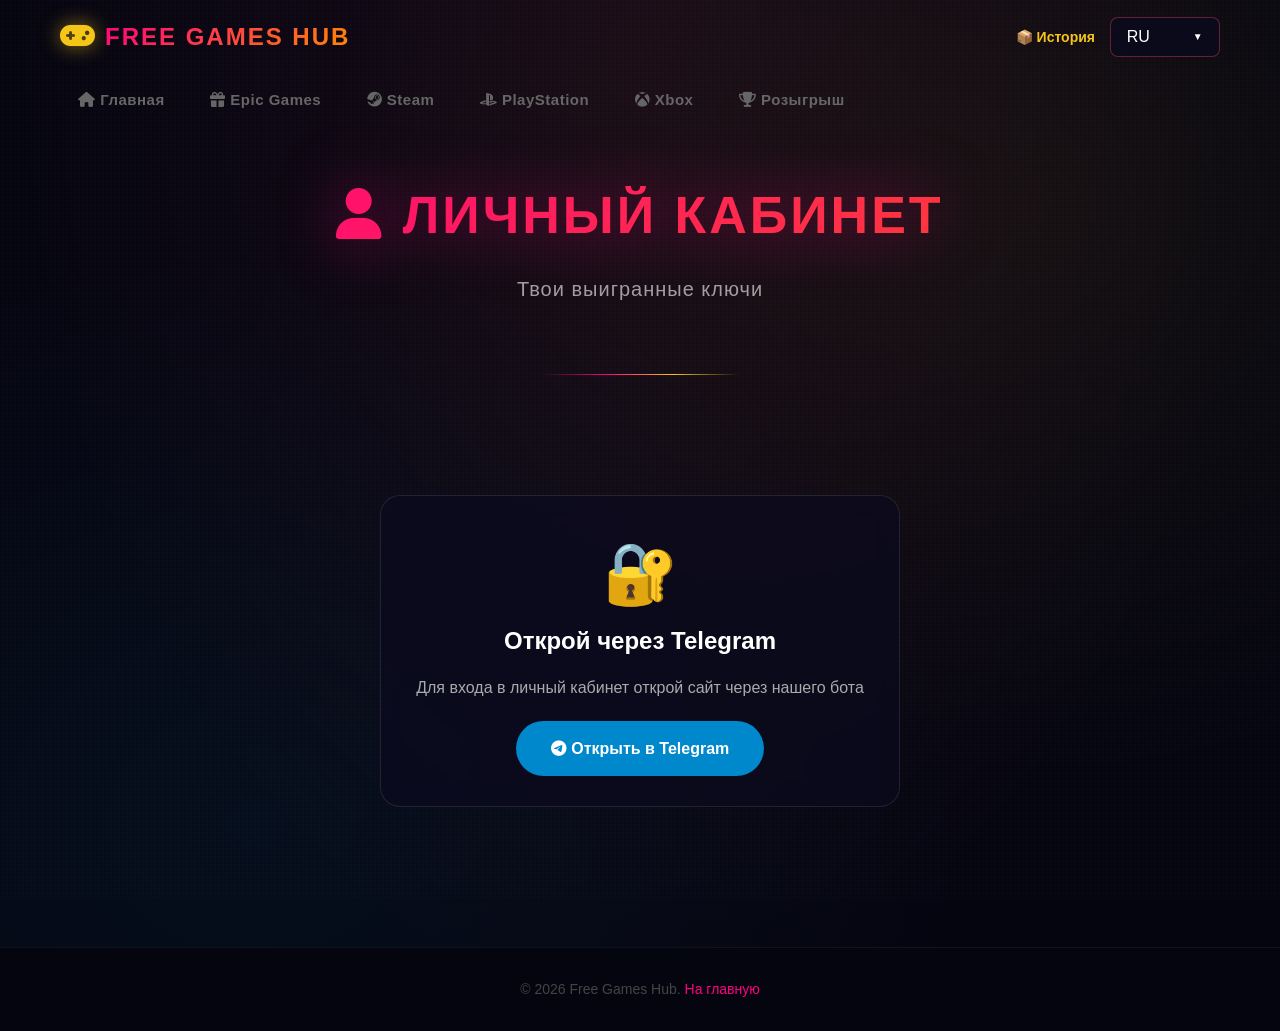
==== cabinet.html @ 95d830b1 "Add cabinet.html for user account management" ====
<!DOCTYPE html>
<html lang="ru">
<head>
    <meta charset="UTF-8">
    <meta name="viewport" content="width=device-width, initial-scale=1.0">
    <title>Личный кабинет - Free Games Hub</title>
    <link rel="stylesheet" href="https://cdnjs.cloudflare.com/ajax/libs/font-awesome/6.5.0/css/all.min.css">
    <link rel="stylesheet" href="style.css?v=45">
    <script src="https://telegram.org/js/telegram-web-app.js"></script>
    <style>
        .cabinet-container {
            max-width: 600px;
            margin: 40px auto;
            padding: 20px;
        }
        .user-card {
            background: rgba(10, 10, 30, 0.7);
            border: 1px solid rgba(255, 255, 255, 0.1);
            border-radius: 20px;
            padding: 30px;
            text-align: center;
            backdrop-filter: blur(10px);
            margin-bottom: 20px;
        }
        .user-avatar {
            width: 80px;
            height: 80px;
            border-radius: 50%;
            border: 3px solid #f5c518;
            margin-bottom: 15px;
        }
        .user-name {
            font-size: 24px;
            font-weight: 900;
            margin-bottom: 5px;
        }
        .user-username {
            color: #aaa;
            margin-bottom: 20px;
        }
        .keys-section {
            background: rgba(10, 10, 30, 0.7);
            border: 1px solid rgba(255, 255, 255, 0.1);
            border-radius: 20px;
            padding: 30px;
            backdrop-filter: blur(10px);
        }
        .keys-title {
            font-size: 20px;
            font-weight: 700;
            margin-bottom: 20px;
            text-align: center;
        }
        .key-card {
            background: rgba(0, 0, 0, 0.3);
            border: 1px solid #4ecca3;
            border-radius: 12px;
            padding: 20px;
            margin-bottom: 15px;
            text-align: center;
        }
        .key-game {
            font-size: 18px;
            font-weight: 700;
            color: #4ecca3;
            margin-bottom: 10px;
        }
        .key-code {
            background: #0a0a0a;
            color: #f5c518;
            padding: 12px;
            border-radius: 8px;
            font-family: monospace;
            font-size: 16px;
            letter-spacing: 1px;
            word-break: break-all;
        }
        .no-keys {
            text-align: center;
            color: #aaa;
            padding: 40px 20px;
        }
        .btn-back {
            display: inline-block;
            padding: 12px 25px;
            border-radius: 30px;
            background: rgba(255, 255, 255, 0.1);
            color: white;
            text-decoration: none;
            margin-top: 20px;
        }
        .not-telegram {
            text-align: center;
            padding: 60px 20px;
        }
        .not-telegram h2 {
            margin-bottom: 15px;
        }
        .not-telegram p {
            color: #aaa;
            margin-bottom: 20px;
        }
        .btn-telegram-open {
            display: inline-block;
            padding: 15px 35px;
            border-radius: 30px;
            background: #0088cc;
            color: white;
            text-decoration: none;
            font-weight: 700;
            font-size: 16px;
        }
    </style>
</head>
<body>

    <header>
        <div class="container">
            <div class="logo">
                <span class="logo-icon"><i class="fas fa-gamepad"></i></span>
                <span class="logo-text">Free <span style="color:#ff0080;">Games</span> Hub</span>
            </div>
            <div style="display:flex;align-items:center;gap:15px;">
                <a href="history.html" style="color:#f5c518;text-decoration:none;font-weight:bold;font-size:14px;">📦 История</a>
                <div class="lang-dropdown">
                    <button class="lang-dropdown-btn" id="langDropdownBtn">
                        <span id="currentLangText">RU</span>
                        <span class="arrow">▼</span>
                    </button>
                    <div class="lang-dropdown-content" id="langDropdownContent">
                        <a href="#" data-lang="ru" class="lang-option active">🇷🇺 Русский</a>
                        <a href="#" data-lang="es" class="lang-option">🇪🇸 Español</a>
                        <a href="#" data-lang="en" class="lang-option">🇬🇧 English</a>
                    </div>
                </div>
            </div>
        </div>
    </header>

    <nav class="store-nav">
        <div class="container">
            <a href="index.html" class="store-link"><i class="fas fa-home"></i> Главная</a>
            <a href="epic.html" class="store-link"><i class="fas fa-gift"></i> Epic Games</a>
            <a href="steam.html" class="store-link"><i class="fab fa-steam"></i> Steam</a>
            <a href="ps.html" class="store-link"><i class="fab fa-playstation"></i> PlayStation</a>
            <a href="xbox.html" class="store-link"><i class="fab fa-xbox"></i> Xbox</a>
            <a href="giveaway.html" class="store-link"><i class="fas fa-trophy"></i> Розыгрыш</a>
        </div>
    </nav>

    <section class="hero" style="padding:50px 0 30px;">
        <div class="container">
            <h1><i class="fas fa-user"></i> Личный кабинет</h1>
            <p>Твои выигранные ключи</p>
        </div>
    </section>

    <div class="cabinet-container">
        <!-- Если открыто НЕ из Telegram -->
        <div class="not-telegram" id="notTelegram" style="display:none;">
            <div class="user-card">
                <span style="font-size:60px;">🔐</span>
                <h2>Открой через Telegram</h2>
                <p>Для входа в личный кабинет открой сайт через нашего бота</p>
                <a href="https://t.me/freegameshub_key_bot" target="_blank" class="btn-telegram-open">
                    <i class="fab fa-telegram"></i> Открыть в Telegram
                </a>
            </div>
        </div>

        <!-- Если открыто из Telegram -->
        <div id="telegramContent" style="display:none;">
            <div class="user-card">
                <img id="userAvatar" class="user-avatar" src="" alt="Avatar">
                <h2 class="user-name" id="userName">...</h2>
                <p class="user-username" id="userUsername">@...</p>
                <span style="color:#4ecca3;">✅ Авторизован через Telegram</span>
            </div>

            <div class="keys-section">
                <h3 class="keys-title">🎁 Мои ключи</h3>
                <div id="keysList">
                    <div class="no-keys">
                        <span style="font-size:40px;">📭</span>
                        <p>У тебя пока нет выигранных ключей.</p>
                        <p style="font-size:14px;">Участвуй в розыгрышах!</p>
                        <a href="giveaway.html" class="btn-back">🎮 Участвовать</a>
                    </div>
                </div>
            </div>
        </div>
    </div>

    <footer>
        <div class="container">
            <p>© 2026 Free Games Hub. <a href="index.html">На главную</a></p>
        </div>
    </footer>

    <script>
        // Проверяем, открыт ли сайт через Telegram
        if (window.Telegram && window.Telegram.WebApp) {
            var tg = window.Telegram.WebApp;
            tg.ready();
            
            var user = tg.initDataUnsafe.user;
            
            if (user) {
                document.getElementById('telegramContent').style.display = 'block';
                document.getElementById('userName').textContent = user.first_name + (user.last_name ? ' ' + user.last_name : '');
                document.getElementById('userUsername').textContent = user.username ? '@' + user.username : 'Нет username';
                
                if (user.photo_url) {
                    document.getElementById('userAvatar').src = user.photo_url;
                } else {
                    document.getElementById('userAvatar').src = 'https://via.placeholder.com/80/f5c518/000?text=' + user.first_name[0];
                }
                
                // Загружаем ключи из Firebase
                loadKeys(user.id);
            } else {
                document.getElementById('notTelegram').style.display = 'block';
            }
        } else {
            document.getElementById('notTelegram').style.display = 'block';
        }

        function loadKeys(userId) {
            // Показываем заглушку (позже подключим Firebase)
            document.getElementById('keysList').innerHTML = 
                '<div class="no-keys">' +
                '<span style="font-size:40px;">📭</span>' +
                '<p>У тебя пока нет выигранных ключей.</p>' +
                '<p style="font-size:14px;">Участвуй в розыгрышах!</p>' +
                '<a href="giveaway.html" class="btn-back">🎮 Участвовать</a>' +
                '</div>';
        }

        // Выпадающий список
        document.getElementById('langDropdownBtn').onclick = function(e) {
            e.stopPropagation();
            document.getElementById('langDropdownContent').classList.toggle('open');
        };
        document.addEventListener('click', function() {
            document.getElementById('langDropdownContent').classList.remove('open');
        });
        document.querySelectorAll('.lang-option').forEach(function(opt) {
            opt.onclick = function(e) {
                e.preventDefault();
                var lang = this.dataset.lang;
                document.getElementById('currentLangText').textContent = lang.toUpperCase();
                localStorage.setItem('lang', lang);
                location.reload();
            };
        });
        var savedLang = localStorage.getItem('lang') || 'ru';
        document.getElementById('currentLangText').textContent = savedLang.toUpperCase();
    </script>
</body>
</html>
---- style.css ----
/* ========== ОСНОВА ========== */
* {
    margin: 0;
    padding: 0;
    box-sizing: border-box;
}

body {
    font-family: 'Segoe UI', 'Rajdhani', Arial, sans-serif;
    background: #050510;
    background-image: 
        radial-gradient(ellipse at 50% 0%, rgba(233, 69, 96, 0.08) 0%, transparent 70%),
        radial-gradient(ellipse at 80% 20%, rgba(245, 197, 24, 0.05) 0%, transparent 50%),
        radial-gradient(ellipse at 20% 80%, rgba(0, 180, 255, 0.05) 0%, transparent 50%);
    color: #ffffff;
    line-height: 1.6;
    min-height: 100vh;
}

html {
    scroll-behavior: smooth;
}

.container {
    max-width: 1200px;
    margin: 0 auto;
    padding: 0 20px;
}

/* ========== АНИМИРОВАННЫЕ ЧАСТИЦЫ ФОНА ========== */
body::before {
    content: '';
    position: fixed;
    top: 0;
    left: 0;
    width: 100%;
    height: 100%;
    background-image: 
        repeating-linear-gradient(0deg, transparent, transparent 2px, rgba(255,255,255,0.008) 2px, rgba(255,255,255,0.008) 4px),
        repeating-linear-gradient(90deg, transparent, transparent 2px, rgba(255,255,255,0.008) 2px, rgba(255,255,255,0.008) 4px);
    pointer-events: none;
    z-index: 0;
}

body > * {
    position: relative;
    z-index: 1;
}

/* ========== ШАПКА ========== */
header {
    background: transparent;
    padding: 15px 0;
    border-bottom: none;
    position: relative;
    z-index: 500;
}

header .container {
    display: flex;
    justify-content: space-between;
    align-items: center;
}

.logo {
    display: flex;
    align-items: center;
    gap: 10px;
}

.logo-icon {
    font-size: 28px;
    color: #f5c518;
    filter: drop-shadow(0 0 10px rgba(245, 197, 24, 0.6));
    animation: glowPulse 2s ease-in-out infinite;
}

.logo-text {
    font-size: 24px;
    font-weight: 900;
    text-transform: uppercase;
    letter-spacing: 2px;
    background: linear-gradient(135deg, #ff0080, #ff8c00, #ffff00);
    background-size: 200% 200%;
    -webkit-background-clip: text;
    -webkit-text-fill-color: transparent;
    animation: gradientShift 3s ease-in-out infinite;
}

@keyframes glowPulse {
    0%, 100% { filter: drop-shadow(0 0 10px rgba(245, 197, 24, 0.6)); }
    50% { filter: drop-shadow(0 0 25px rgba(245, 197, 24, 1)); }
}

@keyframes gradientShift {
    0% { background-position: 0% 50%; }
    50% { background-position: 100% 50%; }
    100% { background-position: 0% 50%; }
}

/* ========== ВЫПАДАЮЩИЙ СПИСОК ЯЗЫКОВ ========== */
.lang-dropdown {
    position: relative;
    display: inline-block;
    z-index: 999;
}

.lang-dropdown-btn {
    background: rgba(10, 10, 30, 0.8);
    color: white;
    border: 1px solid rgba(233, 69, 96, 0.4);
    padding: 10px 16px;
    border-radius: 8px;
    cursor: pointer;
    font-size: 16px;
    display: flex;
    align-items: center;
    gap: 8px;
    min-width: 110px;
    justify-content: center;
    transition: all 0.3s;
    backdrop-filter: blur(10px);
}

.lang-dropdown-btn:hover {
    border-color: #ff0080;
    box-shadow: 0 0 20px rgba(255, 0, 128, 0.3);
}

.lang-dropdown-btn .arrow {
    font-size: 10px;
    margin-left: auto;
    transition: transform 0.3s;
}

.lang-dropdown-content {
    display: none;
    position: absolute;
    top: 100%;
    right: 0;
    margin-top: 5px;
    background: rgba(10, 10, 30, 0.98);
    backdrop-filter: blur(15px);
    border: 1px solid rgba(233, 69, 96, 0.4);
    border-radius: 8px;
    min-width: 160px;
    z-index: 999;
    overflow: hidden;
    box-shadow: 0 10px 40px rgba(0, 0, 0, 0.8), 0 0 20px rgba(233, 69, 96, 0.2);
}

.lang-dropdown-content.open {
    display: block;
}

.lang-option {
    display: block;
    padding: 12px 20px;
    color: #aaa;
    text-decoration: none;
    transition: all 0.2s;
    font-size: 15px;
}

.lang-option:hover {
    background: linear-gradient(90deg, #ff0080, #e94560);
    color: white;
    text-shadow: 0 0 10px rgba(255, 255, 255, 0.5);
}

.lang-option.active {
    background: rgba(233, 69, 96, 0.3);
    color: white;
    border-left: 3px solid #ff0080;
}

/* ========== ГЕРОЙ ========== */
.hero {
    background: transparent;
    padding: 80px 0 60px;
    text-align: center;
    position: relative;
}

.hero::after {
    content: '';
    position: absolute;
    bottom: 0;
    left: 50%;
    transform: translateX(-50%);
    width: 200px;
    height: 1px;
    background: linear-gradient(90deg, transparent, #ff0080, #f5c518, transparent);
}

.hero h1 {
    font-size: 52px;
    font-weight: 900;
    margin-bottom: 15px;
    text-transform: uppercase;
    letter-spacing: 3px;
    background: linear-gradient(135deg, #ff0080, #ff6b00, #f5c518);
    background-size: 300% 300%;
    -webkit-background-clip: text;
    -webkit-text-fill-color: transparent;
    animation: gradientShift 4s ease-in-out infinite;
    filter: drop-shadow(0 0 30px rgba(255, 0, 128, 0.5));
}

.hero p {
    font-size: 20px;
    color: rgba(255, 255, 255, 0.6);
    margin-bottom: 40px;
    letter-spacing: 1px;
}

.hero-stats {
    display: flex;
    justify-content: center;
    gap: 60px;
}

.stat {
    text-align: center;
}

.stat-number {
    display: block;
    font-size: 64px;
    font-weight: 900;
    background: linear-gradient(180deg, #f5c518, #ff8c00);
    -webkit-background-clip: text;
    -webkit-text-fill-color: transparent;
    filter: drop-shadow(0 0 20px rgba(245, 197, 24, 0.6));
    line-height: 1;
}

.stat-label {
    font-size: 14px;
    color: rgba(255, 255, 255, 0.5);
    text-transform: uppercase;
    letter-spacing: 2px;
}

/* ========== ФИЛЬТРЫ ========== */
.filters {
    padding: 20px 0;
    text-align: center;
    background: #050510;
    border-bottom: 1px solid rgba(233, 69, 96, 0.2);
}

.filter-btn {
    background: rgba(10, 10, 30, 0.6);
    color: #aaa;
    border: 1px solid rgba(255, 255, 255, 0.1);
    padding: 12px 24px;
    margin: 0 5px;
    border-radius: 30px;
    cursor: pointer;
    font-size: 14px;
    font-weight: 600;
    letter-spacing: 1px;
    text-transform: uppercase;
    transition: all 0.3s;
    backdrop-filter: blur(5px);
}

.filter-btn.active {
    background: linear-gradient(135deg, #ff0080, #e94560);
    color: white;
    border-color: transparent;
    box-shadow: 0 0 25px rgba(255, 0, 128, 0.4);
}

.filter-btn:hover {
    border-color: #ff0080;
    color: white;
    box-shadow: 0 0 15px rgba(255, 0, 128, 0.2);
}

/* ========== МЕНЮ МАГАЗИНОВ ========== */
.store-nav {
    background: transparent;
    border-bottom: none;
    padding: 12px 0;
    position: relative;
    z-index: 0;
}

.store-link {
    color: #666;
    text-decoration: none;
    font-size: 15px;
    font-weight: 600;
    padding: 8px 18px;
    border-radius: 20px;
    margin-right: 5px;
    transition: all 0.3s;
    letter-spacing: 0.5px;
}

.store-link:hover {
    color: #fff;
    background: rgba(255, 0, 128, 0.15);
}

.store-link.active {
    color: #fff;
    background: linear-gradient(135deg, #ff0080, #e94560);
    box-shadow: 0 0 15px rgba(255, 0, 128, 0.3);
}

/* ========== КАРТОЧКИ ИГР ========== */
.games {
    padding: 50px 0;
}

#gamesContainer {
    display: grid;
    grid-template-columns: repeat(auto-fill, minmax(360px, 1fr));
    gap: 25px;
    transition: opacity 0.15s ease;
}

.game-card {
    background: rgba(10, 10, 30, 0.7);
    border-radius: 16px;
    overflow: hidden;
    border: 1px solid rgba(255, 255, 255, 0.08);
    transition: all 0.4s;
    backdrop-filter: blur(10px);
    position: relative;
}

.game-card::before {
    content: '';
    position: absolute;
    top: 0;
    left: 0;
    right: 0;
    height: 2px;
    background: linear-gradient(90deg, transparent, rgba(255, 0, 128, 0.5), transparent);
    opacity: 0;
    transition: opacity 0.3s;
}

.game-card:hover {
    transform: translateY(-8px);
    border-color: rgba(255, 0, 128, 0.3);
    box-shadow: 0 20px 50px rgba(0, 0, 0, 0.5), 0 0 30px rgba(255, 0, 128, 0.15);
}

.game-card:hover::before {
    opacity: 1;
}

.game-card.expiring {
    border: 2px solid rgba(255, 0, 128, 0.6);
    box-shadow: 0 0 25px rgba(255, 0, 128, 0.2);
}

.game-card.new {
    border: 2px solid rgba(245, 197, 24, 0.6);
    box-shadow: 0 0 25px rgba(245, 197, 24, 0.2);
}

.game-card.active-game {
    border: 1px solid rgba(0, 200, 255, 0.3);
}

.game-image {
    width: 100%;
    height: 200px;
    object-fit: cover;
    background: linear-gradient(135deg, #0a0a1e, #1a1a3e);
}

.game-info {
    padding: 25px;
}

.game-badge {
    display: inline-block;
    padding: 6px 16px;
    border-radius: 20px;
    font-size: 11px;
    font-weight: 700;
    letter-spacing: 1.5px;
    text-transform: uppercase;
    margin-bottom: 12px;
}

.badge-expiring {
    background: linear-gradient(135deg, #ff0080, #e94560);
    color: white;
    box-shadow: 0 0 15px rgba(255, 0, 128, 0.4);
}

.badge-new {
    background: linear-gradient(135deg, #f5c518, #ff8c00);
    color: #050510;
    box-shadow: 0 0 15px rgba(245, 197, 24, 0.4);
}

.badge-active {
    background: linear-gradient(135deg, #00c8ff, #0078ff);
    color: white;
    box-shadow: 0 0 15px rgba(0, 200, 255, 0.3);
}

.game-title {
    font-size: 22px;
    font-weight: 700;
    margin-bottom: 10px;
    line-height: 1.3;
}

.game-price {
    color: #aaa;
    font-size: 14px;
    margin: 12px 0;
}

.game-price .original {
    text-decoration: line-through;
    color: #555;
    font-size: 13px;
}

.game-price .free {
    color: #00ff88;
    font-weight: 700;
    font-size: 20px;
    text-shadow: 0 0 10px rgba(0, 255, 136, 0.4);
}

.game-store {
    color: #666;
    font-size: 11px;
    margin-bottom: 15px;
    text-transform: uppercase;
    letter-spacing: 1px;
}

.game-timer {
    color: #ff0080;
    font-weight: 700;
    margin-bottom: 18px;
    font-size: 15px;
    text-shadow: 0 0 10px rgba(255, 0, 128, 0.3);
}

.btn-get {
    display: block;
    text-align: center;
    background: linear-gradient(135deg, #ff0080, #e94560);
    color: white;
    padding: 14px;
    border-radius: 10px;
    text-decoration: none;
    font-weight: 700;
    font-size: 15px;
    letter-spacing: 1px;
    text-transform: uppercase;
    transition: all 0.3s;
    border: none;
}

.btn-get:hover {
    background: linear-gradient(135deg, #ff1070, #ff5570);
    box-shadow: 0 0 30px rgba(255, 0, 128, 0.5);
    transform: scale(1.02);
}

/* ========== ПОДПИСКА ========== */
.subscribe {
    background: rgba(10, 10, 30, 0.5);
    backdrop-filter: blur(10px);
    padding: 70px 0;
    text-align: center;
    margin-top: 60px;
    border-top: 1px solid rgba(255, 0, 128, 0.2);
    border-bottom: 1px solid rgba(255, 0, 128, 0.2);
}

.subscribe h2 {
    font-size: 36px;
    font-weight: 900;
    margin-bottom: 12px;
    text-transform: uppercase;
    letter-spacing: 2px;
    background: linear-gradient(135deg, #ff0080, #f5c518);
    -webkit-background-clip: text;
    -webkit-text-fill-color: transparent;
}

.subscribe p {
    color: rgba(255, 255, 255, 0.5);
    margin-bottom: 25px;
    font-size: 16px;
}

.btn-telegram {
    display: inline-block;
    background: linear-gradient(135deg, #0088cc, #00aaff);
    color: white;
    padding: 16px 36px;
    border-radius: 12px;
    text-decoration: none;
    font-size: 18px;
    font-weight: 700;
    letter-spacing: 1px;
    transition: all 0.3s;
    box-shadow: 0 0 30px rgba(0, 136, 204, 0.3);
}

.btn-telegram:hover {
    box-shadow: 0 0 50px rgba(0, 136, 204, 0.6);
    transform: translateY(-3px);
}

/* ========== ПОДВАЛ ========== */
footer {
    background: #050510;
    padding: 30px 0;
    text-align: center;
    color: #444;
    font-size: 14px;
    border-top: 1px solid rgba(255, 255, 255, 0.05);
}

footer a {
    color: #ff0080;
    text-decoration: none;
    transition: color 0.3s;
}

footer a:hover {
    color: #f5c518;
}

/* ========== АДАПТИВНОСТЬ ========== */
@media (max-width: 768px) {
    .hero h1 {
        font-size: 30px;
        letter-spacing: 1px;
    }
    
    .hero p {
        font-size: 16px;
    }
    
    #gamesContainer {
        grid-template-columns: 1fr;
    }
    
    .hero-stats {
        gap: 30px;
    }
    
    .stat-number {
        font-size: 42px;
    }
    
    header .container {
        flex-direction: column;
        gap: 12px;
    }
    
    .logo-text {
        font-size: 18px;
    }
    
    .filter-btn {
        padding: 8px 16px;
        font-size: 12px;
        margin: 3px;
    }
}

/* ========== СКРОЛЛБАР ========== */
::-webkit-scrollbar {
    width: 8px;
}

::-webkit-scrollbar-track {
    background: #050510;
}

::-webkit-scrollbar-thumb {
    background: linear-gradient(180deg, #ff0080, #e94560);
    border-radius: 4px;
}

::-webkit-scrollbar-thumb:hover {
    background: linear-gradient(180deg, #ff1070, #ff5570);
}
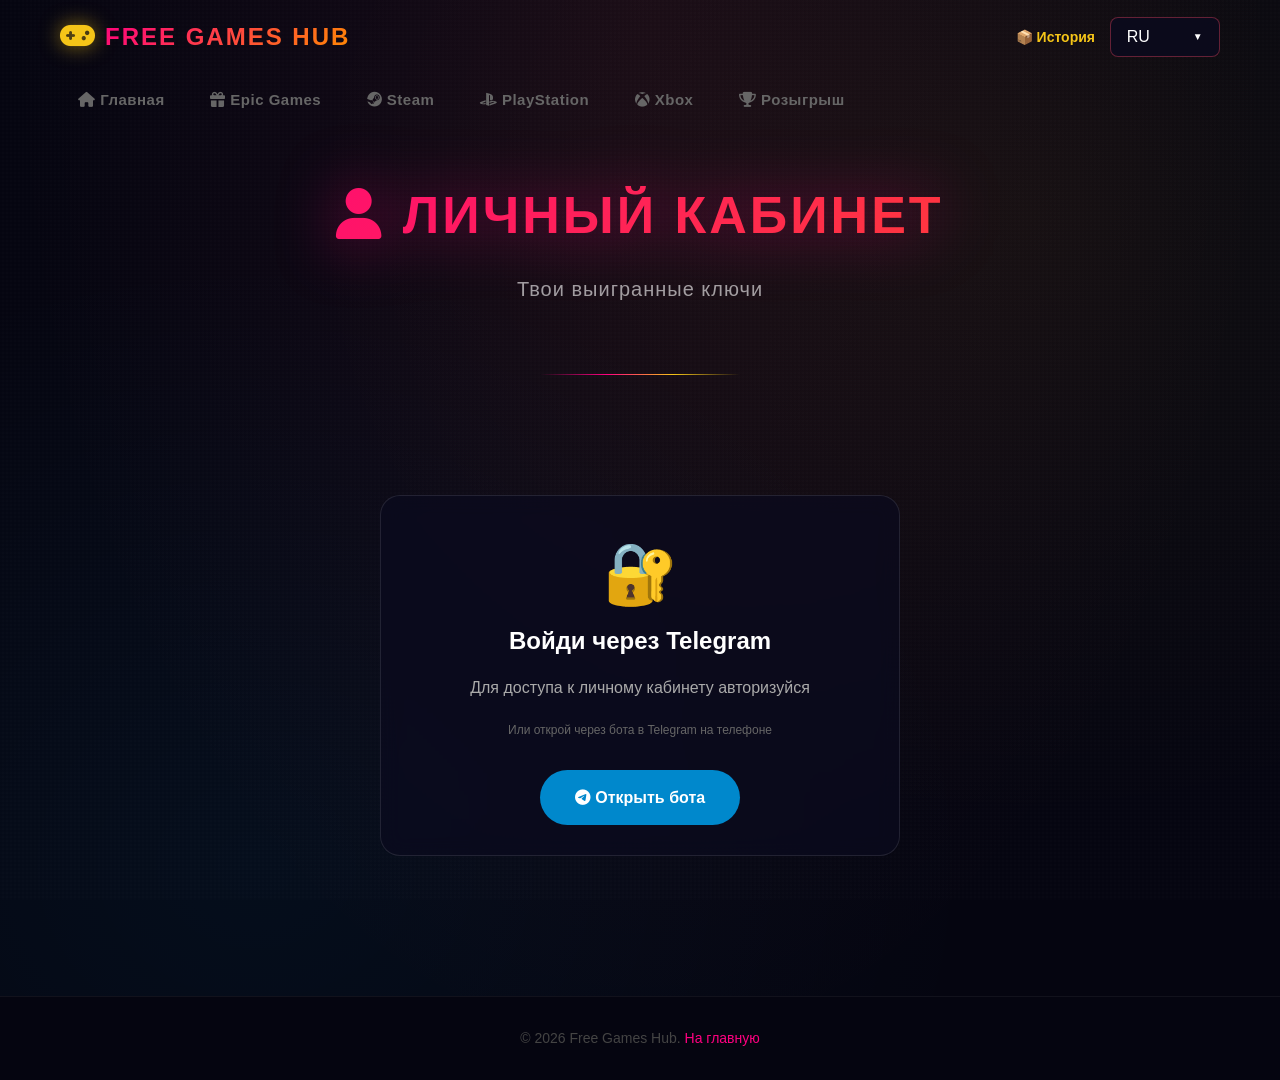
==== commit 69ee4f47: "Update Telegram login instructions in cabinet.html" ====
--- a/cabinet.html
+++ b/cabinet.html
@@ -158,15 +158,17 @@
     <div class="cabinet-container">
         <!-- Если открыто НЕ из Telegram -->
         <div class="not-telegram" id="notTelegram" style="display:none;">
-            <div class="user-card">
-                <span style="font-size:60px;">🔐</span>
-                <h2>Открой через Telegram</h2>
-                <p>Для входа в личный кабинет открой сайт через нашего бота</p>
-                <a href="https://t.me/freegameshub_key_bot" target="_blank" class="btn-telegram-open">
-                    <i class="fab fa-telegram"></i> Открыть в Telegram
-                </a>
-            </div>
-        </div>
+    <div class="user-card">
+        <span style="font-size:60px;">🔐</span>
+        <h2>Войди через Telegram</h2>
+        <p>Для доступа к личному кабинету авторизуйся</p>
+        <div id="telegramLoginWidget"></div>
+        <p style="font-size:12px;color:#666;margin-top:15px;">Или открой через бота в Telegram на телефоне</p>
+        <a href="https://t.me/freegameshub_key_bot" target="_blank" class="btn-telegram-open" style="margin-top:10px;">
+            <i class="fab fa-telegram"></i> Открыть бота
+        </a>
+    </div>
+</div>
 
         <!-- Если открыто из Telegram -->
         <div id="telegramContent" style="display:none;">
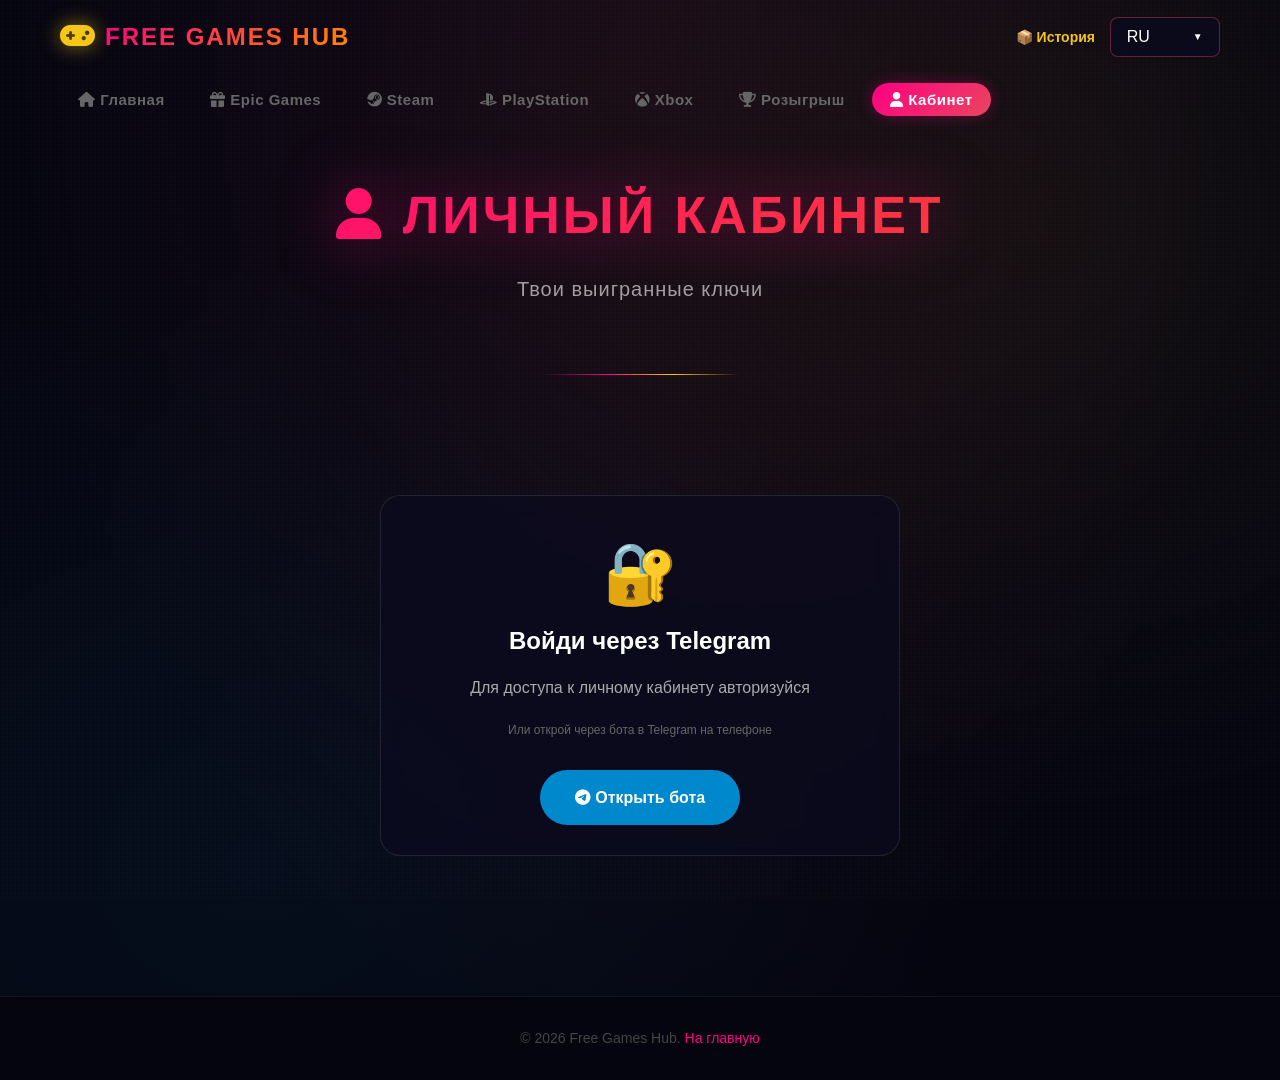
==== commit ba73e2cb: "Update Telegram bot link and clean up comments" ====
--- a/cabinet.html
+++ b/cabinet.html
@@ -145,6 +145,7 @@
             <a href="ps.html" class="store-link"><i class="fab fa-playstation"></i> PlayStation</a>
             <a href="xbox.html" class="store-link"><i class="fab fa-xbox"></i> Xbox</a>
             <a href="giveaway.html" class="store-link"><i class="fas fa-trophy"></i> Розыгрыш</a>
+            <a href="cabinet.html" class="store-link active"><i class="fas fa-user"></i> Кабинет</a>
         </div>
     </nav>
 
@@ -156,21 +157,19 @@
     </section>
 
     <div class="cabinet-container">
-        <!-- Если открыто НЕ из Telegram -->
         <div class="not-telegram" id="notTelegram" style="display:none;">
-    <div class="user-card">
-        <span style="font-size:60px;">🔐</span>
-        <h2>Войди через Telegram</h2>
-        <p>Для доступа к личному кабинету авторизуйся</p>
-        <div id="telegramLoginWidget"></div>
-        <p style="font-size:12px;color:#666;margin-top:15px;">Или открой через бота в Telegram на телефоне</p>
-        <a href="https://t.me/freegameshub_key_bot" target="_blank" class="btn-telegram-open" style="margin-top:10px;">
-            <i class="fab fa-telegram"></i> Открыть бота
-        </a>
-    </div>
-</div>
-
-        <!-- Если открыто из Telegram -->
+            <div class="user-card">
+                <span style="font-size:60px;">🔐</span>
+                <h2>Войди через Telegram</h2>
+                <p>Для доступа к личному кабинету авторизуйся</p>
+                <div id="telegramLoginWidget"></div>
+                <p style="font-size:12px;color:#666;margin-top:15px;">Или открой через бота в Telegram на телефоне</p>
+                <a href="https://t.me/freegameshub_es_bot" target="_blank" class="btn-telegram-open" style="margin-top:10px;">
+                    <i class="fab fa-telegram"></i> Открыть бота
+                </a>
+            </div>
+        </div>
+
         <div id="telegramContent" style="display:none;">
             <div class="user-card">
                 <img id="userAvatar" class="user-avatar" src="" alt="Avatar">
@@ -200,7 +199,6 @@
     </footer>
 
     <script>
-        // Проверяем, открыт ли сайт через Telegram
         if (window.Telegram && window.Telegram.WebApp) {
             var tg = window.Telegram.WebApp;
             tg.ready();
@@ -218,7 +216,6 @@
                     document.getElementById('userAvatar').src = 'https://via.placeholder.com/80/f5c518/000?text=' + user.first_name[0];
                 }
                 
-                // Загружаем ключи из Firebase
                 loadKeys(user.id);
             } else {
                 document.getElementById('notTelegram').style.display = 'block';
@@ -228,7 +225,6 @@
         }
 
         function loadKeys(userId) {
-            // Показываем заглушку (позже подключим Firebase)
             document.getElementById('keysList').innerHTML = 
                 '<div class="no-keys">' +
                 '<span style="font-size:40px;">📭</span>' +
@@ -238,7 +234,6 @@
                 '</div>';
         }
 
-        // Выпадающий список
         document.getElementById('langDropdownBtn').onclick = function(e) {
             e.stopPropagation();
             document.getElementById('langDropdownContent').classList.toggle('open');
@@ -258,5 +253,11 @@
         var savedLang = localStorage.getItem('lang') || 'ru';
         document.getElementById('currentLangText').textContent = savedLang.toUpperCase();
     </script>
+    <script async src="https://telegram.org/js/telegram-widget.js?22" 
+    data-telegram-login="freegameshub_es_bot" 
+    data-size="large" 
+    data-auth-url="https://freegameshub.es/cabinet.html" 
+    data-request-access="write">
+</script>
 </body>
 </html>
